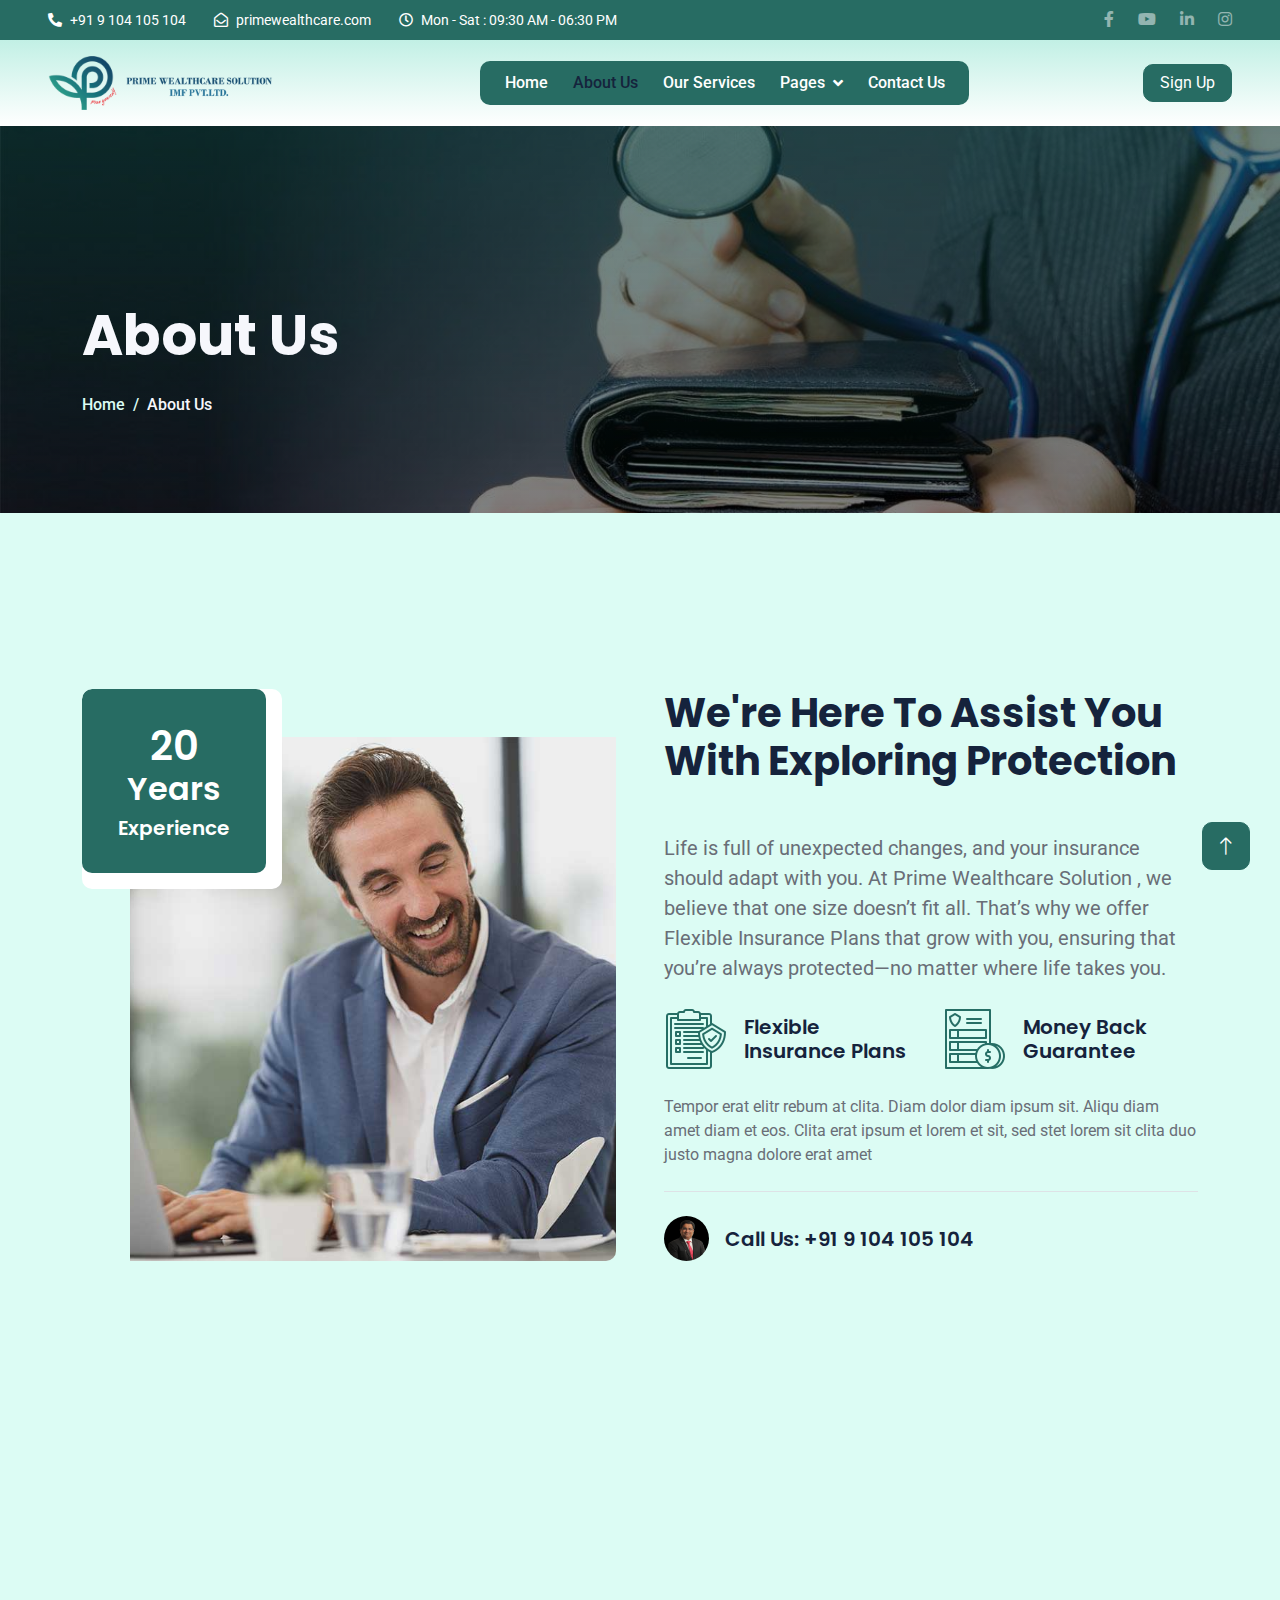
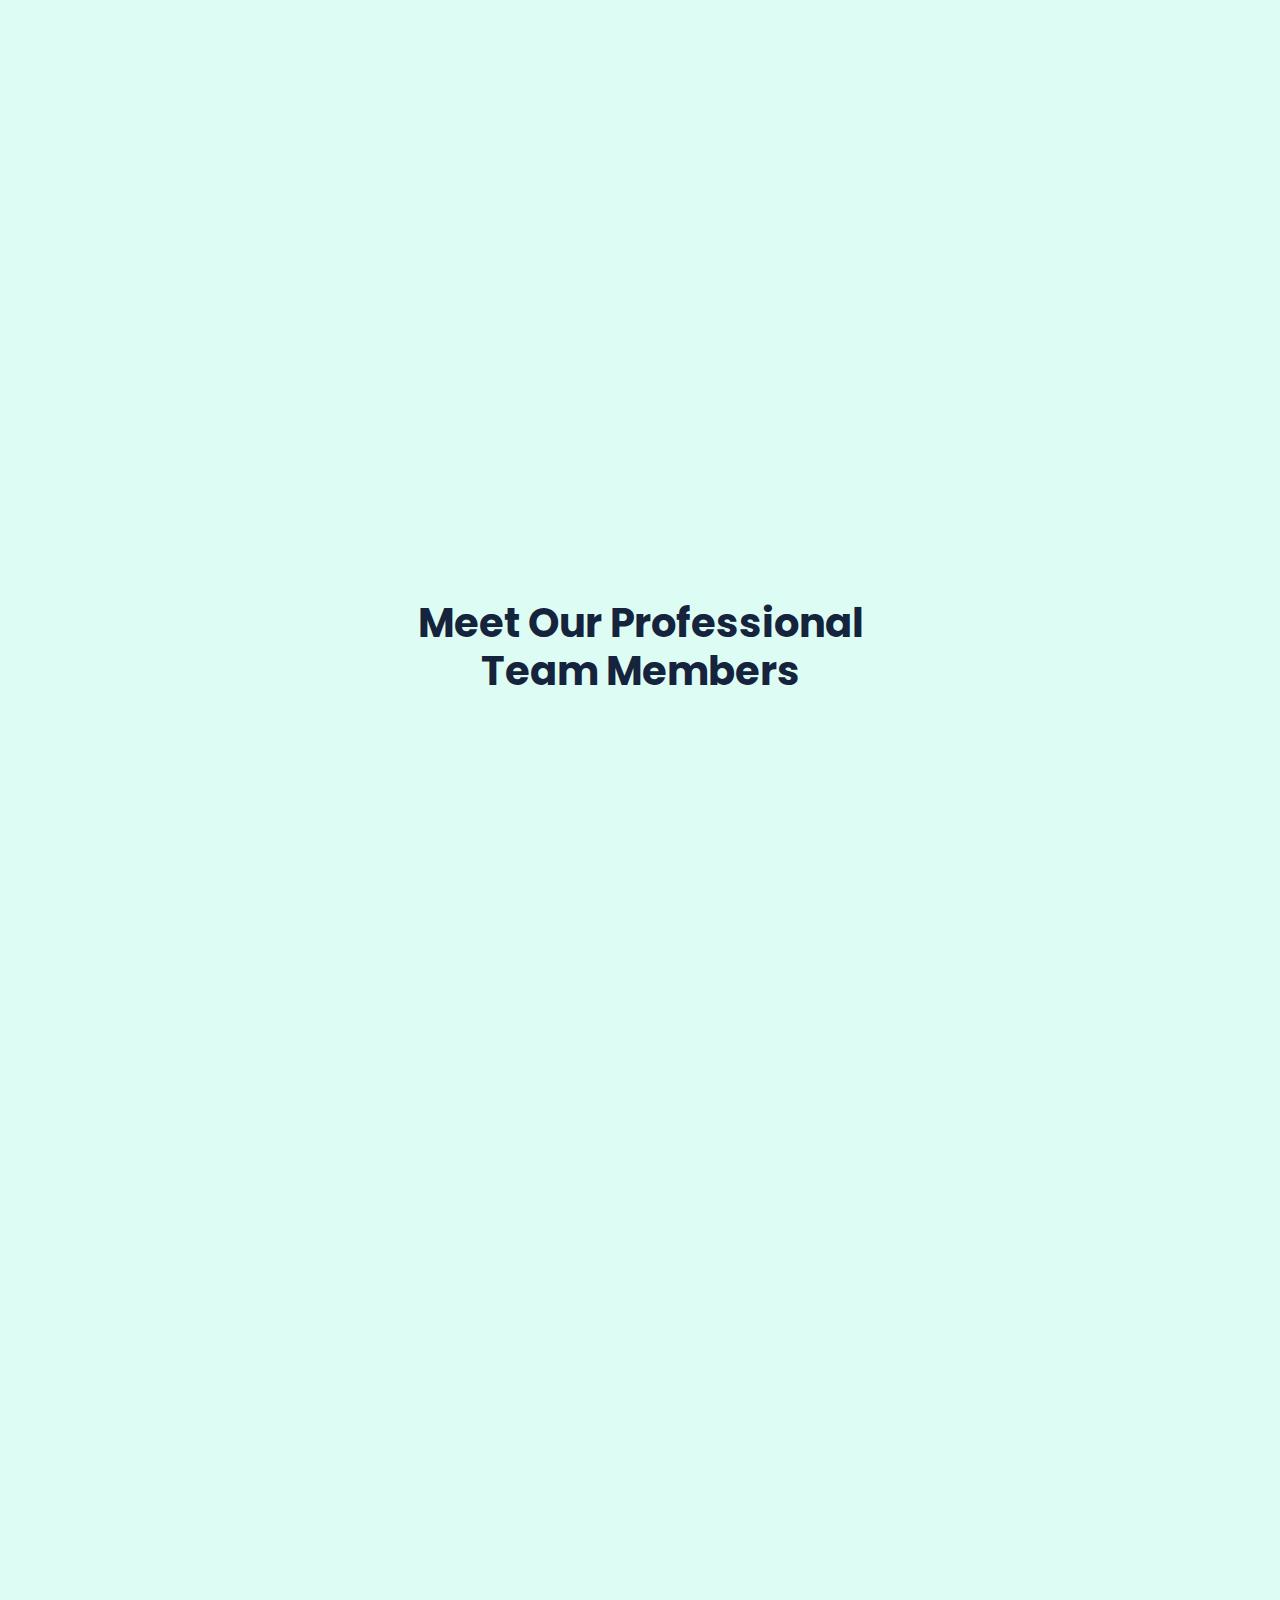
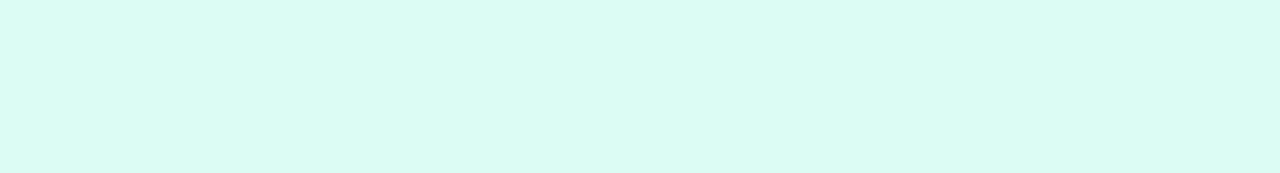
==== insure New PWS/insure New PWS/insure-1.0.0/about.html @ c9318667 "extract html files" ====
<!DOCTYPE html>
<html lang="en">
  <head>
    <meta charset="utf-8" />
    <title>Insure - Insurance HTML Template</title>
    <meta content="width=device-width, initial-scale=1.0" name="viewport" />
    <meta content="" name="keywords" />
    <meta content="" name="description" />

    <!-- Favicon -->
    <link href="img/favicon.ico" rel="icon" />

    <!-- Google Web Fonts -->
    <link rel="preconnect" href="https://fonts.googleapis.com" />
    <link rel="preconnect" href="https://fonts.gstatic.com" crossorigin />
    <link
      href="https://fonts.googleapis.com/css2?family=Roboto:wght@400;500&family=Poppins:wght@600;700&display=swap"
      rel="stylesheet"
    />

    <!-- Icon Font Stylesheet -->
    <link
      href="https://cdnjs.cloudflare.com/ajax/libs/font-awesome/5.10.0/css/all.min.css"
      rel="stylesheet"
    />
    <link
      href="https://cdn.jsdelivr.net/npm/bootstrap-icons@1.4.1/font/bootstrap-icons.css"
      rel="stylesheet"
    />

    <!-- Libraries Stylesheet -->
    <link href="lib/animate/animate.min.css" rel="stylesheet" />
    <link href="lib/owlcarousel/assets/owl.carousel.min.css" rel="stylesheet" />

    <!-- Customized Bootstrap Stylesheet -->
    <link href="css/bootstrap.min.css" rel="stylesheet" />

    <!-- Template Stylesheet -->
    <link href="css/style.css" rel="stylesheet" />
  </head>

  <body style="background-color: #dcfcf4">
    <!-- Spinner Start -->
    <div
      id="spinner"
      class="show bg-white position-fixed translate-middle w-100 vh-100 top-50 start-50 d-flex align-items-center justify-content-center"
    >
      <div class="spinner-grow text-primary" role="status"></div>
    </div>
    <!-- Spinner End -->

   <!-- Topbar Start -->
   <div
   style="background-color: #276c63; color: #ffffff;"
     class="container-fluid  text-white py-2 px-0 d-none d-lg-block"
   >
     <div class="row gx-0 align-items-center">
       <div class="col-lg-7 px-5 text-start">
         <div class="h-100 d-inline-flex align-items-center me-4">
             <small class="fa fa-phone-alt me-2"></small>
             <small>  +91 9 104 105 104 </small>
         </div>
         <div class="h-100 d-inline-flex align-items-center me-4">
             <small class="far fa-envelope-open me-2"></small>
             <small>  primewealthcare.com </small>
         </div>
         <div class="h-100 d-inline-flex align-items-center me-4">
             <small class="far fa-clock me-2"></small>
             <small>  Mon - Sat : 09:30 AM - 06:30 PM </small>
         </div>
     </div>
       <div class="col-lg-5 px-5 text-end">
         <div class="h-100 d-inline-flex align-items-center">
           <a class="text-white-50 ms-4" href="https://www.facebook.com/primewealthcaresolution/" target="_blank"
             ><i class="fab fa-facebook-f"></i
           ></a>
           <a class="text-white-50 ms-4" href="https://www.youtube.com/@primewealthcaresolutionpvtltd" target="_blank"
             ><i class="fab fa-youtube"></i
           ></a>
           <a class="text-white-50 ms-4" href="https://www.linkedin.com/company/prime-wealthcare-solution-pvt-ltd/" target="_blank"
             ><i class="fab fa-linkedin-in"></i
           ></a>
           <a class="text-white-50 ms-4" href="https://www.instagram.com/primewealthcaresolution/" target="_blank"
             ><i class="fab fa-instagram"></i
           ></a>
         </div>
       </div>
     </div>
   </div>
   <!-- Topbar End -->

    <!-- Navbar Start -->
    <nav
      style="
        background-color: #dcfcf4;
        background: linear-gradient(
          to bottom,
          rgb(194, 240, 229),
          rgb(255, 255, 255)
        );
      "
      class="navbar navbar-expand-lg bg-white navbar-light sticky-top px-4 px-lg-5"
    >
      <a href="index.html" class="navbar-brand d-flex align-items-center">
        <h1 class="m-0">
          <img class="img-fluid me-3" src="img/icon/logo.png" alt="" />
          <!-- you want add text ?? -->
        </h1>
      </a>
      <button
        type="button"
        class="navbar-toggler"
        data-bs-toggle="collapse"
        data-bs-target="#navbarCollapse"
      >
        <span class="navbar-toggler-icon"></span>
      </button>
      <div class="collapse navbar-collapse" id="navbarCollapse">
        <div
          style="background-color: #276c63"
          class="navbar-nav mx-auto rounded pe-4 py-3 py-lg-0"
        >
          <a href="index.html" class="nav-item nav-link">Home</a>
          <a href="about.html" class="nav-item nav-link active">About Us</a>
          <a href="service.html" class="nav-item nav-link">Our Services</a>
          <div class="nav-item dropdown">
            <a
              href="#"
              class="nav-link dropdown-toggle"
              data-bs-toggle="dropdown"
              >Pages</a
            >
            <div class="dropdown-menu bg-light border-0 m-0">
              <a href="feature.html" class="dropdown-item">Features</a>
              <a href="appointment.html" class="dropdown-item">Appointment</a>
              <a href="team.html" class="dropdown-item">Team Members</a>
              <a href="company.html" class="dropdown-item">Partners</a>
              <a href="404.html" class="dropdown-item">404 Page</a>
            </div>
          </div>
          <a href="contact.html" class="nav-item nav-link">Contact Us</a>
        </div>
      </div>
      <a href="" class="btn btn-primary px-3 d-none d-lg-block">Sign Up</a>
    </nav>
    <!-- Navbar End -->

    <!-- Page Header Start -->
    <div
      class="container-fluid page-header py-5 mb-5 wow fadeIn"
      data-wow-delay="0.1s"
    >
      <div class="container py-5">
        <h1 class="display-4 text-light animated slideInDown mb-4">About Us</h1>
        <nav aria-label="breadcrumb animated slideInDown">
          <ol class="breadcrumb mb-0">
            <li class="breadcrumb-item"><a href="#">Home</a></li>
            <!-- <li class="breadcrumb-item"><a href="#">Pages</a></li> -->
            <li class="breadcrumb-item text-light active" aria-current="page">
              About Us
            </li>
          </ol>
        </nav>
      </div>
    </div>
    <!-- Page Header End -->

    <!-- About Start -->
    <div class="container-xxl py-5">
      <div class="container">
        <div class="row g-5">
          <div class="col-lg-6 wow fadeInUp" data-wow-delay="0.1s">
            <div
              class="position-relative overflow-hidden rounded ps-5 pt-5 h-100"
              style="min-height: 400px"
            >
              <img
                class="position-absolute w-100 h-100"
                src="img/about.jpg"
                alt=""
                style="object-fit: cover"
              />
              <div
                class="position-absolute top-0 start-0 bg-white rounded pe-3 pb-3"
                style="width: 200px; height: 200px"
              >
                <div
                style="background-color: #276c63;"
                  class="d-flex flex-column justify-content-center text-center  rounded h-100 p-3"
                >
                  <h1 class="text-white mb-0">20</h1>
                  <h2 class="text-white">Years</h2>
                  <h5 class="text-white mb-0">Experience</h5>
                </div>
              </div>
            </div>
          </div>
          <div class="col-lg-6 wow fadeInUp" data-wow-delay="0.5s">
            <div class="h-100">
              <h1 class="display-6 mb-5">
                We're Here To Assist You With Exploring Protection
              </h1>
              <p class="fs-5  mb-4">
                
                Life is full of unexpected changes, and your insurance should adapt with you. At Prime Wealthcare Solution , we believe that one size doesn’t fit all. That’s why we offer Flexible Insurance Plans that grow with you, ensuring that you’re always protected—no matter where life takes you.
                  
              </p>
              <div class="row g-4 mb-4">
                <div class="col-sm-6">
                  <div class="d-flex align-items-center">
                    <img 
                      style="filter: brightness(0) saturate(100%) invert(34%) sepia(9%) saturate(2924%) hue-rotate(123deg) brightness(98%) contrast(82%);"
                      class="flex-shrink-0 me-3"
                      src="img/icon/icon-04-primary.png"
                      
                      alt=""
                    />
                    <h5 class="mb-0">Flexible Insurance Plans</h5>
                  </div>
                </div>
                <div class="col-sm-6">
                  <div class="d-flex align-items-center">
                    <img
                      style="filter: brightness(0) saturate(100%) invert(34%) sepia(9%) saturate(2924%) hue-rotate(123deg) brightness(98%) contrast(82%);"
                      class="flex-shrink-0 me-3"
                      src="img/icon/icon-03-primary.png"
                      alt=""
                    />
                    <h5 class="mb-0">Money Back Guarantee</h5>
                  </div>
                </div>
              </div>
              <p class="mb-4">
                Tempor erat elitr rebum at clita. Diam dolor diam ipsum sit.
                Aliqu diam amet diam et eos. Clita erat ipsum et lorem et sit,
                sed stet lorem sit clita duo justo magna dolore erat amet
              </p>
              <div class="border-top mt-4 pt-4">
                <div class="d-flex align-items-center">
                  <img
                    class="flex-shrink-0 rounded-circle me-3"
                    src="img/Piyush_Pandya.png"
                    alt=""
                  />
                  <h5 class="mb-0"> <a href="tel:+91 9104105104" class="text-dark mb-0"> Call Us: +91 9 104 105 104 </a></h5>
                </div>
              </div>
            </div>
          </div>
        </div>
      </div>
    </div>
    <!-- About End -->

    <!-- Facts Start -->
    <div class="container-fluid overflow-hidden my-5 px-lg-0">
      <div class="container facts px-lg-0">
        <div class="row g-0 mx-lg-0">
          <div class="col-lg-6 facts-text wow fadeIn" data-wow-delay="0.1s">
            <div class="h-100 px-4 ps-lg-0">
              <h1 class="text-white mb-4">For Individuals And Organisations</h1>
              <p class="text-light mb-5">
                Prime wealthcare is the outcome of years of cumulative expertise
                of the founders in the insurance industry. It is the brain child
                of a team of seasoned financial advisors and planners. We
                understand how overwhelming and confusing money matters can get.
                Most people fail because they fail to plan ahead in time. Prime
                Wealthcare is conceptualized out of this need to bring about a
                financial liberation and facilitate a more positive relationship
                with money.
              </p>
              <a href="" class="align-self-start btn btn-primary py-3 px-5"
                >More Details</a
              >
            </div>
          </div>
          <div class="col-lg-6 facts-counter wow fadeIn" data-wow-delay="0.5s">
            <div class="h-100 px-4 pe-lg-0">
              <div class="row g-5">
                <div class="col-sm-6">
                  <h1 class="display-5" data-toggle="counter-up">1234</h1>
                  <p class="fs-5 text-primary">Happy Clients</p>
                </div>
                <div class="col-sm-6">
                  <h1 class="display-5" data-toggle="counter-up">1234</h1>
                  <p class="fs-5 text-primary">Projects Succeed</p>
                </div>
                <div class="col-sm-6">
                  <h1 class="display-5" data-toggle="counter-up">1234</h1>
                  <p class="fs-5 text-primary">Awards Achieved</p>
                </div>
                <div class="col-sm-6">
                  <h1 class="display-5" data-toggle="counter-up">1234</h1>
                  <p class="fs-5 text-primary">Team Members</p>
                </div>
              </div>
            </div>
          </div>
        </div>
      </div>
    </div>
    <!-- Facts End -->

    <!-- Team Start -->
    <div class="container-xxl py-5">
      <div class="container">
        <div class="text-center mx-auto" style="max-width: 500px">
          <h1 class="display-6 mb-5">Meet Our Professional Team Members</h1>
        </div>
        <div class="row g-4">
          <div class="col-lg-3 col-md-6 wow fadeInUp" data-wow-delay="0.1s">
            <div class="team-item rounded">
              <img class="img-fluid" src="img/Piyush.png" alt="" />
              <div class="text-center p-4">
                <h5>Piyush Pandya</h5>
                <span>Founder President And MD</span>
              </div>
              <div
                style="background: #dcfcf4"
                class="team-text text-center p-4"
              >
                <h5>Piyush Pandya</h5>
                <p>Founder President And MD</p>
                <div class="d-flex justify-content-center">
                  <a class="btn btn-square m-1" href=""
                    ><i class="fab fa-twitter"></i
                  ></a>
                  <a class="btn btn-square btn-light m-1" href=""
                    ><i class="fab fa-facebook-f"></i
                  ></a>
                  <a class="btn btn-square btn-light m-1" href=""
                    ><i class="fab fa-youtube"></i
                  ></a>
                  <a class="btn btn-square btn-light m-1" href=""
                    ><i class="fab fa-linkedin-in"></i
                  ></a>
                </div>
              </div>
            </div>
          </div>
          <div class="col-lg-3 col-md-6 wow fadeInUp" data-wow-delay="0.3s">
            <div class="team-item rounded">
              <img class="img-fluid" src="img/Darshana.png" alt="" />
              <div class="text-center p-4">
                <h5>Darshna Pandya</h5>
                <span>Director</span>
              </div>
              <div
                style="background: #dcfcf4"
                class="team-text text-center p-4"
              >
                <h5>Darshna Pandya</h5>
                <p>Director</p>
                <div class="d-flex justify-content-center">
                  <a class="btn btn-square btn-light m-1" href=""
                    ><i class="fab fa-twitter"></i
                  ></a>
                  <a class="btn btn-square btn-light m-1" href=""
                    ><i class="fab fa-facebook-f"></i
                  ></a>
                  <a class="btn btn-square btn-light m-1" href=""
                    ><i class="fab fa-youtube"></i
                  ></a>
                  <a class="btn btn-square btn-light m-1" href=""
                    ><i class="fab fa-linkedin-in"></i
                  ></a>
                </div>
              </div>
            </div>
          </div>
          <div class="col-lg-3 col-md-6 wow fadeInUp" data-wow-delay="0.5s">
            <div class="team-item rounded">
              <img class="img-fluid" src="img/Parul_Pandya.png" alt="" />
              <div class="text-center p-4">
                <h5>Full Name</h5>
                <span>Designation</span>
              </div>
              <div
                style="background: #dcfcf4"
                class="team-text text-center p-4"
              >
                <h5>Full Name</h5>
                <p>Designation</p>
                <div class="d-flex justify-content-center">
                  <a class="btn btn-square btn-light m-1" href=""
                    ><i class="fab fa-twitter"></i
                  ></a>
                  <a class="btn btn-square btn-light m-1" href=""
                    ><i class="fab fa-facebook-f"></i
                  ></a>
                  <a class="btn btn-square btn-light m-1" href=""
                    ><i class="fab fa-youtube"></i
                  ></a>
                  <a class="btn btn-square btn-light m-1" href=""
                    ><i class="fab fa-linkedin-in"></i
                  ></a>
                </div>
              </div>
            </div>
          </div>
          <div class="col-lg-3 col-md-6 wow fadeInUp" data-wow-delay="0.7s">
            <div class="team-item rounded">
              <img class="img-fluid" src="img/Mehul_Pradhan.png" alt="" />
              <div class="text-center p-4">
                <h5>Full Name</h5>
                <span>Designation</span>
              </div>
              <div
                style="background: #dcfcf4"
                class="team-text text-center p-4"
              >
                <h5>Full Name</h5>
                <p>Designation</p>
                <div class="d-flex justify-content-center">
                  <a class="btn btn-square btn-light m-1" href=""
                    ><i class="fab fa-twitter"></i
                  ></a>
                  <a class="btn btn-square btn-light m-1" href=""
                    ><i class="fab fa-facebook-f"></i
                  ></a>
                  <a class="btn btn-square btn-light m-1" href=""
                    ><i class="fab fa-youtube"></i
                  ></a>
                  <a class="btn btn-square btn-light m-1" href=""
                    ><i class="fab fa-linkedin-in"></i
                  ></a>
                </div>
              </div>
            </div>
          </div>
        </div>
      </div>
    </div>
    <!-- Team End -->

    <!-- Footer Start -->
    <div
      style="background-color: #276c63"
      class="container-fluid footer mt-4 pt-1 wow fadeIn"
      data-wow-delay="0.1s"
    >
      <div class="container py-5">
        <div class="row g-5">
          <div class="col-lg-3 col-md-6">
            <h2 class="text-white mb-4">
              <!-- <img
              class="img-fluid me-3"
              src="img/icon/icon-02-light.png"
              alt=""
            />Insure -->
              PWS IMF PVT. LTD.
            </h2>
            <p>
              Prime Wealthcare Pvt. is the outcome of years of cumulative
              expertise of the founders in the insurance industry. It is the
              brain child of a team of seasoned financial advisors and planners.
            </p>
            <div class="d-flex pt-2">
              <a
                class="btn btn-square me-1"
                href="https://www.instagram.com/primewealthcaresolution/"
                target="_blank"
                ><i class="fab fa-instagram"></i
              ></a>
              <a
                class="btn btn-square me-1"
                href="https://www.facebook.com/primewealthcaresolution/"
                target="_blank"
                ><i class="fab fa-facebook-f"></i
              ></a>
              <a
                class="btn btn-square me-1"
                href="https://www.youtube.com/@primewealthcaresolutionpvtltd"
                target="_blank"
                ><i class="fab fa-youtube"></i
              ></a>
              <a
                class="btn btn-square me-0"
                href="https://www.linkedin.com/company/prime-wealthcare-solution-pvt-ltd/"
                target="_blank"
                ><i class="fab fa-linkedin-in"></i
              ></a>
            </div>
          </div>
          <div class="col-lg-3 col-md-6">
            <h5 class="text-light mb-4">Address</h5>
            <p>
              <i class="fa fa-map-marker-alt me-3"></i>510, Shivalik Satyamev,
              Ambali-Bopal Junction, Ambali Ahmedabad-380058
            </p>
            <p><i class="fa fa-phone-alt me-3"></i>+91 9 104 105 104</p>
            <p><i class="fa fa-envelope me-3"></i>primewealthcare.com</p>
          </div>
          <div class="col-lg-3 col-md-6">
            <h5 class="text-light mb-4">Quick Links</h5>
            <a class="btn btn-link" href="">About Us</a>
            <a class="btn btn-link" href="">Contact Us</a>
            <a class="btn btn-link" href="">Our Services</a>
            <a class="btn btn-link" href="">Terms & Condition</a>
            <a class="btn btn-link" href="">Support</a>
          </div>
          <div class="col-lg-3 col-md-6">
            <h5 class="text-light mb-4">Newsletter</h5>
            <p>
              Insurance at Prime Wealthcare Solution IMF PVT. LTD. is Pleasure.
            </p>
            <div class="position-relative mx-auto" style="max-width: 400px">
              <input
                class="form-control w-100 py-3 ps-4 pe-5"
                type="text"
                placeholder="Your email"
                style="color: #276c63"
              />
              <button
                type="button"
                class="btn btn-primary py-2 position-absolute top-0 end-0 mt-2 me-2"
              >
                SignUp
              </button>
            </div>
          </div>
        </div>
      </div>
      <div class="container-fluid copyright">
        <div class="container mt-5">
          <div class="row">
            <div class="col-md-6 text-center text-md-start mb-3 mb-md-0">
              <a href="#">&copy; Prime Wealthcare Solution</a> All Right
              Reserved.
            </div>
            <div class="col-md-6 text-center text-md-end">
              <!--/*** This template is free as long as you keep the footer author’s credit link/attribution link/backlink. If you'd like to use the template without the footer author’s credit link/attribution link/backlink, you can purchase the Credit Removal License from "https://htmlcodex.com/credit-removal". Thank you for your support. ***/-->
              Design and develop By
              <a href="https://htmlcodex.com"> Arunn Yadav</a>
              <!-- <br />Distributed By: -->
              <!-- <a href="https://themewagon.com" target="_blank">ThemeWagon</a> -->
            </div>
          </div>
        </div>
      </div>
    </div>
    <!-- Footer End -->

    <!-- Back to Top -->
    <a href="#" class="btn btn-lg btn-primary btn-lg-square back-to-top"
      ><i class="bi bi-arrow-up"></i
    ></a>

    <!-- JavaScript Libraries -->
    <script src="https://code.jquery.com/jquery-3.4.1.min.js"></script>
    <script src="https://cdn.jsdelivr.net/npm/bootstrap@5.0.0/dist/js/bootstrap.bundle.min.js"></script>
    <script src="lib/wow/wow.min.js"></script>
    <script src="lib/easing/easing.min.js"></script>
    <script src="lib/waypoints/waypoints.min.js"></script>
    <script src="lib/owlcarousel/owl.carousel.min.js"></script>
    <script src="lib/counterup/counterup.min.js"></script>

    <!-- Template Javascript -->
    <script src="js/main.js"></script>
  </body>
</html>
---- insure New PWS/insure New PWS/insure-1.0.0/css/style.css ----
/********** Template CSS **********/
:root {
    --primary: #015FC9;
    --secondary: #0DD3F1;
    --light: #F6F7FC;
    --dark: #15233C;
}

.back-to-top {
    position: fixed;
    display: none;
    right: 30px;
    bottom: 30px;
    z-index: 99;
}


/*** Spinner ***/
#spinner {
    opacity: 0;
    visibility: hidden;
    transition: opacity .5s ease-out, visibility 0s linear .5s;
    z-index: 99999;
}

#spinner.show {
    transition: opacity .5s ease-out, visibility 0s linear 0s;
    visibility: visible;
    opacity: 1;
}


/*** Button ***/
.btn {
    transition: .5s;
}
.btn.btn-primary{
    background: #276c63;
    border-color: #276c63;
}

.btn.btn-primary,
.btn.btn-outline-primary:hover,
.btn.btn-secondary,
.btn.btn-outline-secondary:hover {
    color: #FFFFFF;
}

.btn.btn-primary:hover {
    background: #8bc5bd;
    border-color: #8bc5bd;
    color: #15233C;
    /* border-color: var(--secondary); */
}

.btn.btn-secondary:hover {
    background: #8bc5bd;
    border-color: #8bc5bd;
    color: #15233C;
    /* border-color: var(--primary); */
}

.btn-square {
    width: 38px;
    height: 38px;
}

.btn-sm-square {
    width: 32px;
    height: 32px;
}

.btn-lg-square {
    width: 48px;
    height: 48px;
}

.btn-square,
.btn-sm-square,
.btn-lg-square {
    padding: 0;
    display: flex;
    align-items: center;
    justify-content: center;
    font-weight: normal;
}


/*** Navbar ***/
.navbar.sticky-top {
    top: -100px;
    transition: .5s;
}

.navbar .navbar-brand img {
    max-height: 60px;
}

.navbar .navbar-nav .nav-link {
    margin-left: 25px;
    padding: 10px 0;
    color: #ffffff;
    font-weight: 500;
    outline: none;
}

.navbar .navbar-nav .nav-link:hover,
.navbar .navbar-nav .nav-link.active {
    color: var(--dark);
}

.navbar .dropdown-toggle::after {
    border: none;
    content: "\f107";
    font-family: "Font Awesome 5 Free";
    font-weight: 900;
    vertical-align: middle;
    margin-left: 8px;
}

@media (max-width: 991.98px) {
    .navbar .navbar-brand img {
        max-height: 45px;
    }

    .navbar .navbar-nav {
        margin-top: 20px;
        margin-bottom: 15px;
    }

    .navbar .nav-item .dropdown-menu {
        padding-left: 30px;
    }
}

@media (min-width: 992px) {
    .navbar .nav-item .dropdown-menu {
        display: block;
        border: none;
        margin-top: 0;
        top: 150%;
        right: 0;
        opacity: 0;
        visibility: hidden;
        transition: .5s;
    }

    .navbar .nav-item:hover .dropdown-menu {
        top: 100%;
        visibility: visible;
        transition: .5s;
        opacity: 1;
    }
}


/*** Header ***/
.carousel-caption {
    top: 0;
    left: 0;
    right: 0;
    bottom: 0;
    display: flex;
    align-items: center;
    text-align: start;
    z-index: 1;
}

.carousel-control-prev,
.carousel-control-next {
    width: 15%;
}

.carousel-control-prev-icon,
.carousel-control-next-icon {
    width: 3rem;
    height: 3rem;
    background-color: #276c63 ;
    border: 15px solid #276c63;
    border-radius: 50px;
    opacity: 50%;
}

@media (max-width: 768px) {
    #header-carousel .carousel-item {
        position: relative;
        min-height: 450px;
    }
    
    #header-carousel .carousel-item img {
        position: absolute;
        width: 100%;
        height: 100%;
        object-fit: cover;
    }
}

.page-header {
    background:linear-gradient(rgba(7, 52, 47, 0.6), rgba(0,0,0,0.5)), url(../img/heroimg.jpg) center center no-repeat;
    background-size: cover;
    /* height: 450px; */
}

.page-header .breadcrumb-item,
.page-header .breadcrumb-item a {
    font-weight: 500;
}

.page-header .breadcrumb-item a,
.page-header .breadcrumb-item+.breadcrumb-item::before {
    color: #dcfcf4;
}

.page-header .breadcrumb-item a:hover,
.page-header .breadcrumb-item.active {
    color: var(--light);
}


/*** Facts ***/
@media (min-width: 992px) {
    .container.facts {
        max-width: 100% !important;
    }

    .container.facts .facts-text {
        padding-left: calc(((100% - 960px) / 2) + .75rem);
    }

    .container.facts .facts-counter {
        padding-right: calc(((100% - 960px) / 2) + .75rem);
    }
}

@media (min-width: 1200px) {
    .container.facts .facts-text  {
        padding-left: calc(((100% - 1140px) / 2) + .75rem);
    }

    .container.facts .facts-counter  {
        padding-right: calc(((100% - 1140px) / 2) + .75rem);
    }
}

@media (min-width: 1400px) {
    .container.facts .facts-text  {
        padding-left: calc(((100% - 1320px) / 2) + .75rem);
    }

    .container.facts .facts-counter  {
        padding-right: calc(((100% - 1320px) / 2) + .75rem);
    }
}

.container.facts .facts-text {
    background: linear-gradient(rgba(7, 52, 47, 0.9), rgba(126, 220, 209, 0.8)), url(../img/carousel-1.jpg) center right no-repeat;
    background-size: cover;
}

.container.facts .facts-counter {
    background: linear-gradient( rgba(126, 220, 209, 0.9), rgba(126, 220, 209, 0.8)), url(../img/carousel-2.jpg) center right no-repeat;
    background-size: cover;
}

.container.facts .facts-text .h-100,
.container.facts .facts-counter .h-100 {
    padding: 6rem 0;
    display: flex;
    flex-direction: column;
    justify-content: center;
}


/*** Service ***/
.service-item {
    position: relative;
    overflow: hidden;
    box-shadow: 0 0 45px rgba(0, 0, 0, .07);
}

.service-item .service-icon {
    width: 90px;
    height: 90px;
    display: flex;
    align-items: center;
    justify-content: center;
}

.service-item .service-icon img {
    max-width: 60px;
    max-height: 60px;
}

.service-item a.btn {
    color:  #fff;
    background-color: #276c63;
    /* background: #8bc5bd; */
}

.service-item a.btn:hover {
    color: var(--dark) ;
    background: #8bc5bd;
    /* border-color: #276c63; */
}


/*** Appointment ***/
.appointment {
    background: linear-gradient(rgba(7, 52, 47, 0.9), rgba(126, 220, 209, 0.8)), url(../img/carousel-1.jpg) center center no-repeat;
    background-size: cover;
}


/*** Team ***/
.team-item {
    position: relative;
    overflow: hidden;
    /* box-shadow: 0 0 45px rgba(0, 0, 0, .07); */
    box-shadow: 0 15px 35px rgba(39, 108, 99, 0.3);
}

.team-item img {
    transition: .5s;
}

.team-item:hover img {
    transform: scale(1.1);
}

.team-text {
    position: absolute;
    width: 100%;
    left: 0;
    bottom: -50px;
    opacity: 0;
    transition: .5s;
}

.team-item:hover .team-text {
    bottom: 0;
    opacity: 1;
}

.team-item a.btn {
    color: var(--light);
    background-color: #276c63;
}

.team-item a.btn:hover {
    color: #276c63;
    /* background: #dcfcf4; */
    background-color: #dcfcf4;
    border-color:#276c63;
}


/*** Testimonial ***/
.animated.pulse {
    animation-duration: 1.5s;
}

.testimonial-left,
.testimonial-right {
    position: relative;
}

.testimonial-left img,
.testimonial-right img {
    position: absolute;
    padding: 5px;
    border: 1px dashed var(--primary);
    border-radius: 10px;
}

.testimonial-left img:nth-child(1),
.testimonial-right img:nth-child(3) {
    width: 70px;
    height: 70px;
    top: 10%;
    left: 50%;
    transform: translateX(-50%);
}

.testimonial-left img:nth-child(2),
.testimonial-right img:nth-child(2) {
    width: 60px;
    height: 60px;
    top: 50%;
    left: 10%;
    transform: translateY(-50%);
}

.testimonial-left img:nth-child(3),
.testimonial-right img:nth-child(1) {
    width: 50px;
    height: 50px;
    bottom: 10%;
    right: 10%;
}

.testimonial-carousel .owl-item img {
    width: 100px;
    height: 100px;
}

.testimonial-carousel .owl-nav {
    margin-top: 30px;
    display: flex;
    justify-content: center;
}

.testimonial-carousel .owl-nav .owl-prev,
.testimonial-carousel .owl-nav .owl-next {
    margin: 0 5px;
    width: 45px;
    height: 45px;
    display: flex;
    align-items: center;
    justify-content: center;
    color: #FFFFFF;
    background: #276c63;
    border-radius: 10px;
    font-size: 22px;
    transition: .5s;
}

.testimonial-carousel .owl-nav .owl-prev:hover,
.testimonial-carousel .owl-nav .owl-next:hover {
    background: var(--dark);
}


/*** Footer ***/
/* .footer {
    color: #A7A8B4;
   background:linear-gradient( rgba(220, 252, 244, 0.8), rgba(7, 52, 47, 0.9),  rgba(7, 52, 47, 0.9));
   background: linear-gradient(to top,rgb(5, 72, 57), rgb(5, 72, 57), rgb(220, 252, 244));

}

.footer .btn.btn-link {
    display: block;
    margin-bottom: 5px;
    padding: 0;
    text-align: left;
    color: #A7A8B4;
    font-weight: normal;
    text-transform: capitalize;
    transition: .3s;
}

.footer .btn.btn-link::before {
    position: relative;
    content: "\f105";
    font-family: "Font Awesome 5 Free";
    font-weight: 900;
    color: #A7A8B4;
    margin-right: 10px;
}

.footer .btn.btn-link:hover {
    color: var(--light);
    letter-spacing: 1px;
    box-shadow: none;
}

.footer .btn.btn-square {
    color: #A7A8B4;
    border: 1px solid#A7A8B4;
}

.footer .btn.btn-square:hover {
    color: var(--secondary);
    border-color: var(--light);
}

.footer .copyright {
    padding: 25px 0;
    font-size: 15px;
    border-top: 1px solid rgba(256, 256, 256, .1);
}

.footer .copyright a {
    color: var(--secondary);
}

.footer .copyright a:hover {
    color: #FFFFFF;
} */

.footer {
    color: #A7A8B4;
}



.footer .btn.btn-link {
    display: block;
    margin-bottom: 5px;
    padding: 0;
    text-align: left;
    color: #A7A8B4;
    font-weight: normal;
    text-transform: capitalize;
    transition: .3s;
}

.footer .btn.btn-link::before {
    position: relative;
    content: "\f105";
    font-family: "Font Awesome 5 Free";
    font-weight: 900;
    color: #A7A8B4;
    margin-right: 10px;
}

.footer .btn.btn-link:hover {
    color: var(--light);
    letter-spacing: 1px;
    box-shadow: none;
}

.footer .btn.btn-square {
    color: #A7A8B4;
    border: 1px solid#A7A8B4;
}

.footer .btn.btn-square:hover {
    color: #002e63;
    border-color: #002e63;
}

.footer .copyright {
    padding: 0px 0 35px 0;
    font-size: 15px;
    border-top: 1px solid white;
    /* border-bottom: 10px solid black; */
}

.footer .copyright a {
    color: white;
    font-weight: bold;
}

.footer .copyright a:hover {
    color:  #002e63;
}

/* testimonial 2  */

@keyframes background-color {
    0% {
        background: linear-gradient(to bottom, #000428, #004683);
    }

    25% {
        background: linear-gradient(135deg, #1a4223, #5ee95e);
    }

    50% {
        background: linear-gradient(to bottom, #421a31, #e95ed2);
    }

    100% {
        background: linear-gradient(-135deg, #fae37d, #881da8, #20668f);
    }

}

.container {
    margin-top: 80px;
}

.container .col-lg-4 {
    display: flex;
    justify-content: center;
}

.card {
    width: 300px;
    height: 300px;
    transform-style: preserve-3d;
    perspective: 500px;
    border: none;
    background-color: inherit;
}

.card .face {
    position: absolute;
    color: #276c63;
    width: 100%;
    height: 100%;
    overflow: hidden;
    box-shadow: 0 15px 35px rgba(39, 108, 99, 0.6);
    border-radius: 15px;
    background: rgba(255, 255, 255, 0.06);
    transform-style: preserve-3d;
    transition: 0.5s;
    backface-visibility: hidden;
    /* border-top: 1px solid #ddd;
    border-left: 1px solid #ddd; */
    /* border-right: 1px solid #999;
border-bottom: 1px solid #999; */
}

.card .face.front-face,
.card .face.back-face {
    position: absolute;
    display: flex;
    flex-direction: column;
    align-items: center;
    justify-content: center;
}

.card .face.front-face .profile {
    width: 150px;
    height: 150px;
    border-radius: 50%;
    object-fit: cover;
}
.card .face.front-face .company{
    /* height: 100px;
    width: 200px; */
    object-fit: cover;
}

.card .face.front-face .name {
    letter-spacing: 2px;
}

.card .face.front-face .designation {
    font-size: 0.8rem;
    color: #276c63;
    letter-spacing: 0.8px;
}
.card .face.front-face .location{
 /* text-align: center; */
}

.card:hover .face.front-face {
    transform: rotateY(180deg);
}

.card .face.back-face {
    position: absolute;
    background: rgba(255, 255, 255, 0.06);
    transform: rotateY(180deg);
    padding: 20px 30px;
    text-align: center;
    user-select: none;
}

.card .face.back-face .fa-quote-left {
    position: absolute;
    top: 25px;
    left: 25px;
    font-size: 1.2rem;
}

.card .face.back-face .fa-quote-right {
    position: absolute;
    bottom: 35px;
    right: 25px;
    font-size: 1.2rem;
}

.card:hover .face.back-face {
    transform: rotateY(360deg);
}

@media(max-width: 991.5px) {
    .col-lg-4 {
        margin-top: 40px;
        margin-bottom: 20px;
    }
}
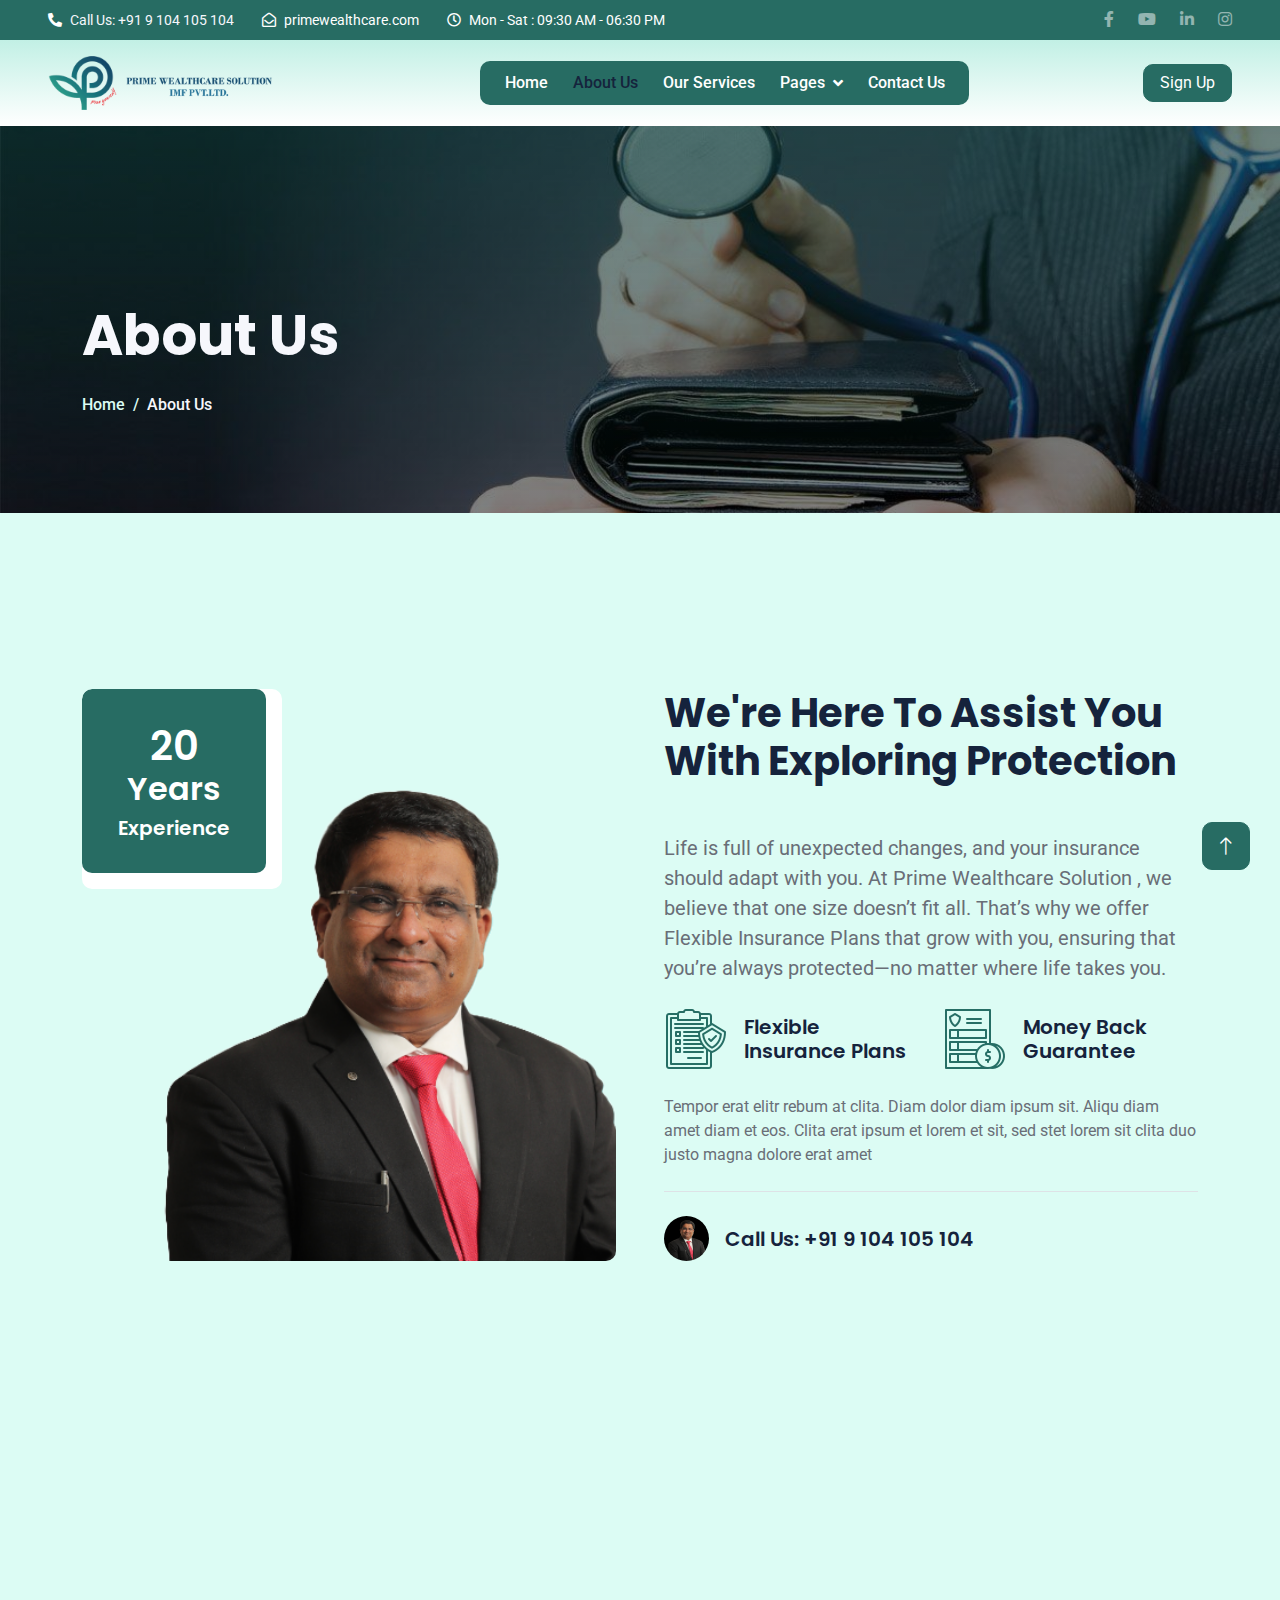
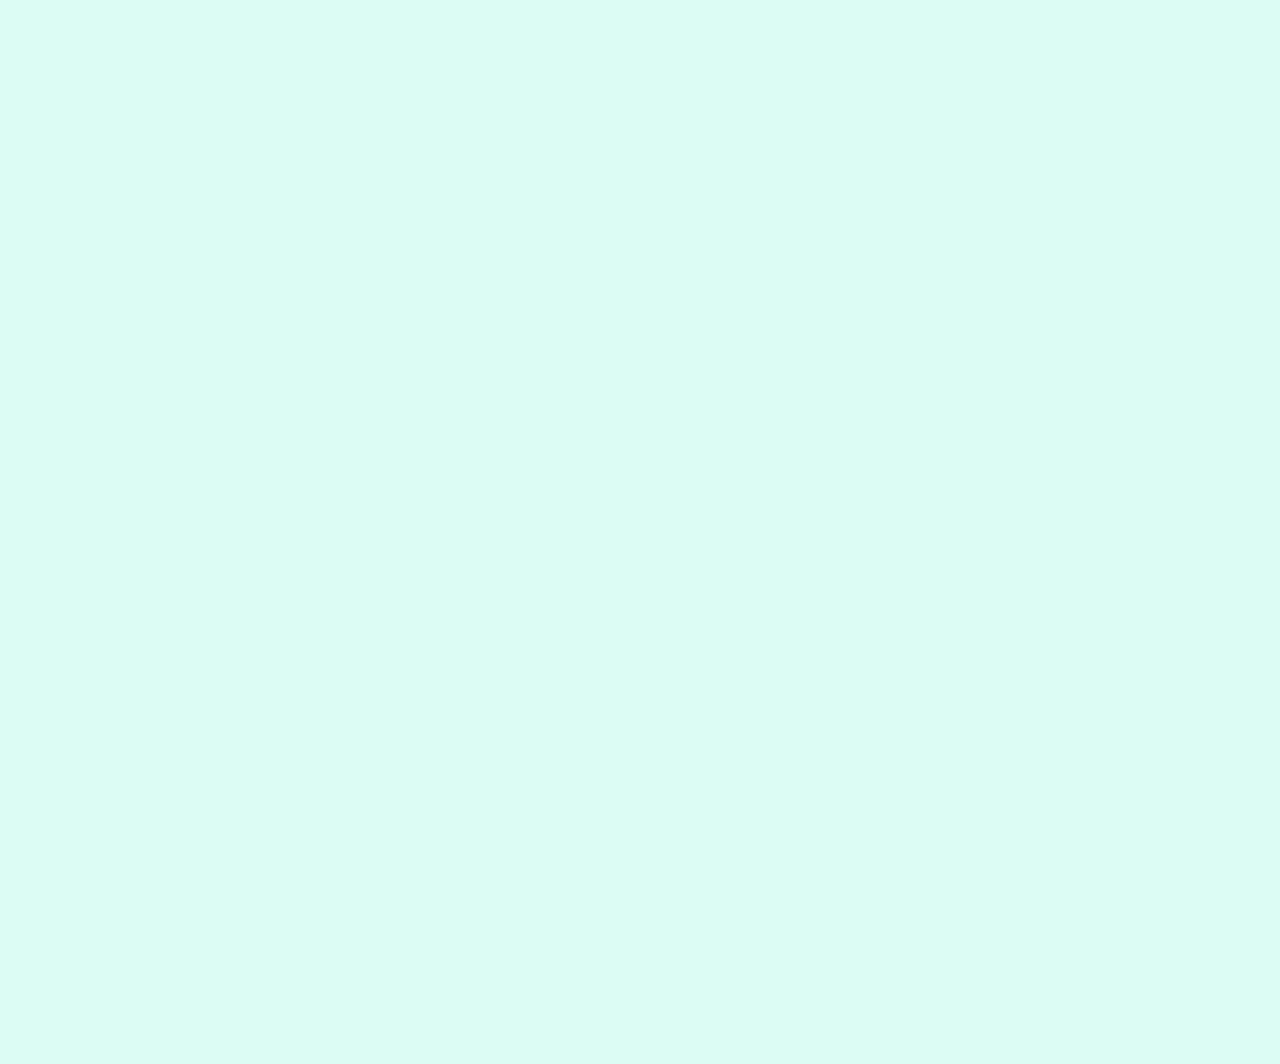
==== commit 13104843: "new one" ====
--- a/insure New PWS/insure New PWS/insure-1.0.0/about.html
+++ b/insure New PWS/insure New PWS/insure-1.0.0/about.html
@@ -2,7 +2,7 @@
 <html lang="en">
   <head>
     <meta charset="utf-8" />
-    <title>Insure - Insurance HTML Template</title>
+    <title>Primewealthcare</title>
     <meta content="width=device-width, initial-scale=1.0" name="viewport" />
     <meta content="" name="keywords" />
     <meta content="" name="description" />
@@ -49,45 +49,66 @@
     </div>
     <!-- Spinner End -->
 
-   <!-- Topbar Start -->
-   <div
-   style="background-color: #276c63; color: #ffffff;"
-     class="container-fluid  text-white py-2 px-0 d-none d-lg-block"
-   >
-     <div class="row gx-0 align-items-center">
-       <div class="col-lg-7 px-5 text-start">
-         <div class="h-100 d-inline-flex align-items-center me-4">
-             <small class="fa fa-phone-alt me-2"></small>
-             <small>  +91 9 104 105 104 </small>
-         </div>
-         <div class="h-100 d-inline-flex align-items-center me-4">
-             <small class="far fa-envelope-open me-2"></small>
-             <small>  primewealthcare.com </small>
-         </div>
-         <div class="h-100 d-inline-flex align-items-center me-4">
-             <small class="far fa-clock me-2"></small>
-             <small>  Mon - Sat : 09:30 AM - 06:30 PM </small>
-         </div>
-     </div>
-       <div class="col-lg-5 px-5 text-end">
-         <div class="h-100 d-inline-flex align-items-center">
-           <a class="text-white-50 ms-4" href="https://www.facebook.com/primewealthcaresolution/" target="_blank"
-             ><i class="fab fa-facebook-f"></i
-           ></a>
-           <a class="text-white-50 ms-4" href="https://www.youtube.com/@primewealthcaresolutionpvtltd" target="_blank"
-             ><i class="fab fa-youtube"></i
-           ></a>
-           <a class="text-white-50 ms-4" href="https://www.linkedin.com/company/prime-wealthcare-solution-pvt-ltd/" target="_blank"
-             ><i class="fab fa-linkedin-in"></i
-           ></a>
-           <a class="text-white-50 ms-4" href="https://www.instagram.com/primewealthcaresolution/" target="_blank"
-             ><i class="fab fa-instagram"></i
-           ></a>
-         </div>
-       </div>
-     </div>
-   </div>
-   <!-- Topbar End -->
+    <!-- Topbar Start -->
+    <div
+      style="background-color: #276c63; color: #ffffff"
+      class="container-fluid text-white py-2 px-0 d-none d-lg-block"
+    >
+      <div class="row gx-0 align-items-center">
+        <div class="col-lg-7 px-5 text-start">
+          <div class="h-100 d-inline-flex align-items-center me-4">
+            <small class="fa fa-phone-alt me-2"></small>
+            <small> <a href="tel:+91 9104105104" class="text-light mb-0">
+              Call Us: +91 9 104 105 104 
+            </a> </small>
+          </div>
+          <div class="h-100 d-inline-flex align-items-center me-4">
+            <small class="far fa-envelope-open me-2"></small>
+            <small
+              ><a
+                href="mailto:himashah_hr@primewealthcare.com subject=hello!"
+                style="color: white"
+              >
+                primewealthcare.com
+              </a>
+            </small>
+          </div>
+          <div class="h-100 d-inline-flex align-items-center me-4">
+            <small class="far fa-clock me-2"></small>
+            <small> Mon - Sat : 09:30 AM - 06:30 PM </small>
+          </div>
+        </div>
+        <div class="col-lg-5 px-5 text-end">
+          <div class="h-100 d-inline-flex align-items-center">
+            <a
+              class="text-white-50 ms-4"
+              href="https://www.facebook.com/primewealthcaresolution/"
+              target="_blank"
+              ><i class="fab fa-facebook-f"></i
+            ></a>
+            <a
+              class="text-white-50 ms-4"
+              href="https://www.youtube.com/@primewealthcaresolutionpvtltd"
+              target="_blank"
+              ><i class="fab fa-youtube"></i
+            ></a>
+            <a
+              class="text-white-50 ms-4"
+              href="https://www.linkedin.com/company/prime-wealthcare-solution-pvt-ltd/"
+              target="_blank"
+              ><i class="fab fa-linkedin-in"></i
+            ></a>
+            <a
+              class="text-white-50 ms-4"
+              href="https://www.instagram.com/primewealthcaresolution/"
+              target="_blank"
+              ><i class="fab fa-instagram"></i
+            ></a>
+          </div>
+        </div>
+      </div>
+    </div>
+    <!-- Topbar End -->
 
     <!-- Navbar Start -->
     <nav
@@ -134,8 +155,8 @@
               <a href="feature.html" class="dropdown-item">Features</a>
               <a href="appointment.html" class="dropdown-item">Appointment</a>
               <a href="team.html" class="dropdown-item">Team Members</a>
-              <a href="company.html" class="dropdown-item">Partners</a>
-              <a href="404.html" class="dropdown-item">404 Page</a>
+              <a href="company.html" class="dropdown-item">Insurance Partners</a>
+              <a href="events.html" class="dropdown-item">Our Events</a>
             </div>
           </div>
           <a href="contact.html" class="nav-item nav-link">Contact Us</a>
@@ -165,381 +186,278 @@
     </div>
     <!-- Page Header End -->
 
-    <!-- About Start -->
-    <div class="container-xxl py-5">
-      <div class="container">
-        <div class="row g-5">
-          <div class="col-lg-6 wow fadeInUp" data-wow-delay="0.1s">
+   <!-- About Start -->
+   <div class="container-xxl py-5">
+    <div class="container">
+      <div class="row g-5">
+        <div class="col-lg-6 wow fadeInUp" data-wow-delay="0.1s">
+          <div
+            class="position-relative overflow-hidden rounded ps-5 pt-5 h-100"
+            style="min-height: 400px"
+          >
+            <!-- <img
+              class="position-absolute w-100 h-100"
+              src="img/about.jpg"
+              alt=""
+              style="object-fit: cover"
+            /> -->
+            <img
+              class="position-absolute w-100 h-100"
+              src="img/Piyush.png"
+              alt=""
+              style="object-fit: cover"
+            />
             <div
-              class="position-relative overflow-hidden rounded ps-5 pt-5 h-100"
-              style="min-height: 400px"
+              class="position-absolute top-0 start-0 bg-white rounded pe-3 pb-3"
+              style="width: 200px; height: 200px"
             >
-              <img
-                class="position-absolute w-100 h-100"
-                src="img/about.jpg"
-                alt=""
-                style="object-fit: cover"
-              />
               <div
-                class="position-absolute top-0 start-0 bg-white rounded pe-3 pb-3"
-                style="width: 200px; height: 200px"
+                style="background-color: #276c63"
+                class="d-flex flex-column justify-content-center text-center rounded h-100 p-3"
               >
-                <div
-                style="background-color: #276c63;"
-                  class="d-flex flex-column justify-content-center text-center  rounded h-100 p-3"
-                >
-                  <h1 class="text-white mb-0">20</h1>
-                  <h2 class="text-white">Years</h2>
-                  <h5 class="text-white mb-0">Experience</h5>
-                </div>
+                <h1 class="text-white mb-0">20</h1>
+                <h2 class="text-white">Years</h2>
+                <h5 class="text-white mb-0">Experience</h5>
               </div>
             </div>
           </div>
-          <div class="col-lg-6 wow fadeInUp" data-wow-delay="0.5s">
-            <div class="h-100">
-              <h1 class="display-6 mb-5">
-                We're Here To Assist You With Exploring Protection
-              </h1>
-              <p class="fs-5  mb-4">
-                
-                Life is full of unexpected changes, and your insurance should adapt with you. At Prime Wealthcare Solution , we believe that one size doesn’t fit all. That’s why we offer Flexible Insurance Plans that grow with you, ensuring that you’re always protected—no matter where life takes you.
-                  
-              </p>
-              <div class="row g-4 mb-4">
-                <div class="col-sm-6">
-                  <div class="d-flex align-items-center">
-                    <img 
-                      style="filter: brightness(0) saturate(100%) invert(34%) sepia(9%) saturate(2924%) hue-rotate(123deg) brightness(98%) contrast(82%);"
-                      class="flex-shrink-0 me-3"
-                      src="img/icon/icon-04-primary.png"
-                      
-                      alt=""
-                    />
-                    <h5 class="mb-0">Flexible Insurance Plans</h5>
-                  </div>
-                </div>
-                <div class="col-sm-6">
-                  <div class="d-flex align-items-center">
-                    <img
-                      style="filter: brightness(0) saturate(100%) invert(34%) sepia(9%) saturate(2924%) hue-rotate(123deg) brightness(98%) contrast(82%);"
-                      class="flex-shrink-0 me-3"
-                      src="img/icon/icon-03-primary.png"
-                      alt=""
-                    />
-                    <h5 class="mb-0">Money Back Guarantee</h5>
-                  </div>
-                </div>
-              </div>
-              <p class="mb-4">
-                Tempor erat elitr rebum at clita. Diam dolor diam ipsum sit.
-                Aliqu diam amet diam et eos. Clita erat ipsum et lorem et sit,
-                sed stet lorem sit clita duo justo magna dolore erat amet
-              </p>
-              <div class="border-top mt-4 pt-4">
+        </div>
+        <div class="col-lg-6 wow fadeInUp" data-wow-delay="0.5s">
+          <div class="h-100">
+            <h1 class="display-6 mb-5">
+              We're Here To Assist You With Exploring Protection
+            </h1>
+            <p class="fs-5 mb-4">
+              Life is full of unexpected changes, and your insurance should
+              adapt with you. At Prime Wealthcare Solution , we believe that
+              one size doesn’t fit all. That’s why we offer Flexible Insurance
+              Plans that grow with you, ensuring that you’re always
+              protected—no matter where life takes you.
+            </p>
+            <div class="row g-4 mb-4">
+              <div class="col-sm-6">
                 <div class="d-flex align-items-center">
                   <img
-                    class="flex-shrink-0 rounded-circle me-3"
-                    src="img/Piyush_Pandya.png"
+                    style="
+                      filter: brightness(0) saturate(100%) invert(34%)
+                        sepia(9%) saturate(2924%) hue-rotate(123deg)
+                        brightness(98%) contrast(82%);
+                    "
+                    class="flex-shrink-0 me-3"
+                    src="img/icon/icon-04-primary.png"
                     alt=""
                   />
-                  <h5 class="mb-0"> <a href="tel:+91 9104105104" class="text-dark mb-0"> Call Us: +91 9 104 105 104 </a></h5>
+                  <h5 class="mb-0">Flexible Insurance Plans</h5>
                 </div>
+              </div>
+              <div class="col-sm-6">
+                <div class="d-flex align-items-center">
+                  <img
+                    style="
+                      filter: brightness(0) saturate(100%) invert(34%)
+                        sepia(9%) saturate(2924%) hue-rotate(123deg)
+                        brightness(98%) contrast(82%);
+                    "
+                    class="flex-shrink-0 me-3"
+                    src="img/icon/icon-03-primary.png"
+                    alt=""
+                  />
+                  <h5 class="mb-0">Money Back Guarantee</h5>
+                </div>
+              </div>
+            </div>
+            <p class="mb-4">
+              Tempor erat elitr rebum at clita. Diam dolor diam ipsum sit.
+              Aliqu diam amet diam et eos. Clita erat ipsum et lorem et sit,
+              sed stet lorem sit clita duo justo magna dolore erat amet
+            </p>
+            <div class="border-top mt-4 pt-4">
+              <div class="d-flex align-items-center">
+                <img
+                  class="flex-shrink-0 rounded-circle me-3"
+                  src="img/Piyush_Pandya.png"
+                  alt=""
+                />
+                <h5 class="mb-0">
+                  <a href="tel:+91 9104105104" class="text-dark mb-0">
+                    Call Us: +91 9 104 105 104
+                  </a>
+                </h5>
               </div>
             </div>
           </div>
         </div>
       </div>
     </div>
-    <!-- About End -->
-
-    <!-- Facts Start -->
-    <div class="container-fluid overflow-hidden my-5 px-lg-0">
-      <div class="container facts px-lg-0">
-        <div class="row g-0 mx-lg-0">
-          <div class="col-lg-6 facts-text wow fadeIn" data-wow-delay="0.1s">
-            <div class="h-100 px-4 ps-lg-0">
-              <h1 class="text-white mb-4">For Individuals And Organisations</h1>
-              <p class="text-light mb-5">
-                Prime wealthcare is the outcome of years of cumulative expertise
-                of the founders in the insurance industry. It is the brain child
-                of a team of seasoned financial advisors and planners. We
-                understand how overwhelming and confusing money matters can get.
-                Most people fail because they fail to plan ahead in time. Prime
-                Wealthcare is conceptualized out of this need to bring about a
-                financial liberation and facilitate a more positive relationship
-                with money.
-              </p>
-              <a href="" class="align-self-start btn btn-primary py-3 px-5"
-                >More Details</a
-              >
-            </div>
-          </div>
-          <div class="col-lg-6 facts-counter wow fadeIn" data-wow-delay="0.5s">
-            <div class="h-100 px-4 pe-lg-0">
-              <div class="row g-5">
-                <div class="col-sm-6">
-                  <h1 class="display-5" data-toggle="counter-up">1234</h1>
-                  <p class="fs-5 text-primary">Happy Clients</p>
-                </div>
-                <div class="col-sm-6">
-                  <h1 class="display-5" data-toggle="counter-up">1234</h1>
-                  <p class="fs-5 text-primary">Projects Succeed</p>
-                </div>
-                <div class="col-sm-6">
-                  <h1 class="display-5" data-toggle="counter-up">1234</h1>
-                  <p class="fs-5 text-primary">Awards Achieved</p>
-                </div>
-                <div class="col-sm-6">
-                  <h1 class="display-5" data-toggle="counter-up">1234</h1>
-                  <p class="fs-5 text-primary">Team Members</p>
-                </div>
+  </div>
+  <!-- About End -->
+
+  <!-- Facts Start -->
+  <div class="container-fluid overflow-hidden my-5 px-lg-0">
+    <div class="container facts px-lg-0">
+      <div class="row g-0 mx-lg-0">
+        <div class="col-lg-6 facts-text wow fadeIn" data-wow-delay="0.1s">
+          <div class="h-100 px-4 ps-lg-0">
+            <h1 class="text-white mb-4">For Individuals And Organisations</h1>
+            <p class="text-light mb-5">
+              Prime wealthcare is the outcome of years of cumulative expertise
+              of the founders in the insurance industry. It is the brain child
+              of a team of seasoned financial advisors and planners. We
+              understand how overwhelming and confusing money matters can get.
+              Most people fail because they fail to plan ahead in time. Prime
+              Wealthcare is conceptualized out of this need to bring about a
+              financial liberation and facilitate a more positive relationship
+              with money.
+            </p>
+            <a href="" class="align-self-start btn btn-primary py-3 px-5"
+              >More Details</a
+            >
+          </div>
+        </div>
+        <div class="col-lg-6 facts-counter wow fadeIn" data-wow-delay="0.5s">
+          <div class="h-100 px-4 pe-lg-0">
+            <div class="row g-5">
+              <div class="col-sm-6">
+                <h1 class="display-5" data-toggle="counter-up">1234</h1>
+                <p class="fs-5 text-dark">Happy Clients</p>
+              </div>
+              <div class="col-sm-6">
+                <h1 class="display-5" data-toggle="counter-up">1234</h1>
+                <p class="fs-5 text-dark">Projects Succeed</p>
+              </div>
+              <div class="col-sm-6">
+                <h1 class="display-5" data-toggle="counter-up">1234</h1>
+                <p class="fs-5 text-dark">Awards Achieved</p>
+              </div>
+              <div class="col-sm-6">
+                <h1 class="display-5" data-toggle="counter-up">1234</h1>
+                <p class="fs-5 text-dark">Team Members</p>
               </div>
             </div>
           </div>
         </div>
       </div>
     </div>
-    <!-- Facts End -->
-
-    <!-- Team Start -->
-    <div class="container-xxl py-5">
-      <div class="container">
-        <div class="text-center mx-auto" style="max-width: 500px">
-          <h1 class="display-6 mb-5">Meet Our Professional Team Members</h1>
-        </div>
-        <div class="row g-4">
-          <div class="col-lg-3 col-md-6 wow fadeInUp" data-wow-delay="0.1s">
-            <div class="team-item rounded">
-              <img class="img-fluid" src="img/Piyush.png" alt="" />
-              <div class="text-center p-4">
-                <h5>Piyush Pandya</h5>
-                <span>Founder President And MD</span>
-              </div>
-              <div
-                style="background: #dcfcf4"
-                class="team-text text-center p-4"
-              >
-                <h5>Piyush Pandya</h5>
-                <p>Founder President And MD</p>
-                <div class="d-flex justify-content-center">
-                  <a class="btn btn-square m-1" href=""
-                    ><i class="fab fa-twitter"></i
-                  ></a>
-                  <a class="btn btn-square btn-light m-1" href=""
-                    ><i class="fab fa-facebook-f"></i
-                  ></a>
-                  <a class="btn btn-square btn-light m-1" href=""
-                    ><i class="fab fa-youtube"></i
-                  ></a>
-                  <a class="btn btn-square btn-light m-1" href=""
-                    ><i class="fab fa-linkedin-in"></i
-                  ></a>
-                </div>
-              </div>
-            </div>
-          </div>
-          <div class="col-lg-3 col-md-6 wow fadeInUp" data-wow-delay="0.3s">
-            <div class="team-item rounded">
-              <img class="img-fluid" src="img/Darshana.png" alt="" />
-              <div class="text-center p-4">
-                <h5>Darshna Pandya</h5>
-                <span>Director</span>
-              </div>
-              <div
-                style="background: #dcfcf4"
-                class="team-text text-center p-4"
-              >
-                <h5>Darshna Pandya</h5>
-                <p>Director</p>
-                <div class="d-flex justify-content-center">
-                  <a class="btn btn-square btn-light m-1" href=""
-                    ><i class="fab fa-twitter"></i
-                  ></a>
-                  <a class="btn btn-square btn-light m-1" href=""
-                    ><i class="fab fa-facebook-f"></i
-                  ></a>
-                  <a class="btn btn-square btn-light m-1" href=""
-                    ><i class="fab fa-youtube"></i
-                  ></a>
-                  <a class="btn btn-square btn-light m-1" href=""
-                    ><i class="fab fa-linkedin-in"></i
-                  ></a>
-                </div>
-              </div>
-            </div>
-          </div>
-          <div class="col-lg-3 col-md-6 wow fadeInUp" data-wow-delay="0.5s">
-            <div class="team-item rounded">
-              <img class="img-fluid" src="img/Parul_Pandya.png" alt="" />
-              <div class="text-center p-4">
-                <h5>Full Name</h5>
-                <span>Designation</span>
-              </div>
-              <div
-                style="background: #dcfcf4"
-                class="team-text text-center p-4"
-              >
-                <h5>Full Name</h5>
-                <p>Designation</p>
-                <div class="d-flex justify-content-center">
-                  <a class="btn btn-square btn-light m-1" href=""
-                    ><i class="fab fa-twitter"></i
-                  ></a>
-                  <a class="btn btn-square btn-light m-1" href=""
-                    ><i class="fab fa-facebook-f"></i
-                  ></a>
-                  <a class="btn btn-square btn-light m-1" href=""
-                    ><i class="fab fa-youtube"></i
-                  ></a>
-                  <a class="btn btn-square btn-light m-1" href=""
-                    ><i class="fab fa-linkedin-in"></i
-                  ></a>
-                </div>
-              </div>
-            </div>
-          </div>
-          <div class="col-lg-3 col-md-6 wow fadeInUp" data-wow-delay="0.7s">
-            <div class="team-item rounded">
-              <img class="img-fluid" src="img/Mehul_Pradhan.png" alt="" />
-              <div class="text-center p-4">
-                <h5>Full Name</h5>
-                <span>Designation</span>
-              </div>
-              <div
-                style="background: #dcfcf4"
-                class="team-text text-center p-4"
-              >
-                <h5>Full Name</h5>
-                <p>Designation</p>
-                <div class="d-flex justify-content-center">
-                  <a class="btn btn-square btn-light m-1" href=""
-                    ><i class="fab fa-twitter"></i
-                  ></a>
-                  <a class="btn btn-square btn-light m-1" href=""
-                    ><i class="fab fa-facebook-f"></i
-                  ></a>
-                  <a class="btn btn-square btn-light m-1" href=""
-                    ><i class="fab fa-youtube"></i
-                  ></a>
-                  <a class="btn btn-square btn-light m-1" href=""
-                    ><i class="fab fa-linkedin-in"></i
-                  ></a>
-                </div>
-              </div>
-            </div>
-          </div>
-        </div>
-      </div>
-    </div>
-    <!-- Team End -->
-
-    <!-- Footer Start -->
-    <div
-      style="background-color: #276c63"
-      class="container-fluid footer mt-4 pt-1 wow fadeIn"
-      data-wow-delay="0.1s"
-    >
-      <div class="container py-5">
-        <div class="row g-5">
-          <div class="col-lg-3 col-md-6">
-            <h2 class="text-white mb-4">
-              <!-- <img
-              class="img-fluid me-3"
-              src="img/icon/icon-02-light.png"
-              alt=""
-            />Insure -->
-              PWS IMF PVT. LTD.
-            </h2>
-            <p>
-              Prime Wealthcare Pvt. is the outcome of years of cumulative
-              expertise of the founders in the insurance industry. It is the
-              brain child of a team of seasoned financial advisors and planners.
-            </p>
-            <div class="d-flex pt-2">
-              <a
-                class="btn btn-square me-1"
-                href="https://www.instagram.com/primewealthcaresolution/"
-                target="_blank"
-                ><i class="fab fa-instagram"></i
-              ></a>
-              <a
-                class="btn btn-square me-1"
-                href="https://www.facebook.com/primewealthcaresolution/"
-                target="_blank"
-                ><i class="fab fa-facebook-f"></i
-              ></a>
-              <a
-                class="btn btn-square me-1"
-                href="https://www.youtube.com/@primewealthcaresolutionpvtltd"
-                target="_blank"
-                ><i class="fab fa-youtube"></i
-              ></a>
-              <a
-                class="btn btn-square me-0"
-                href="https://www.linkedin.com/company/prime-wealthcare-solution-pvt-ltd/"
-                target="_blank"
-                ><i class="fab fa-linkedin-in"></i
-              ></a>
-            </div>
-          </div>
-          <div class="col-lg-3 col-md-6">
-            <h5 class="text-light mb-4">Address</h5>
-            <p>
-              <i class="fa fa-map-marker-alt me-3"></i>510, Shivalik Satyamev,
-              Ambali-Bopal Junction, Ambali Ahmedabad-380058
-            </p>
-            <p><i class="fa fa-phone-alt me-3"></i>+91 9 104 105 104</p>
-            <p><i class="fa fa-envelope me-3"></i>primewealthcare.com</p>
-          </div>
-          <div class="col-lg-3 col-md-6">
-            <h5 class="text-light mb-4">Quick Links</h5>
-            <a class="btn btn-link" href="">About Us</a>
-            <a class="btn btn-link" href="">Contact Us</a>
-            <a class="btn btn-link" href="">Our Services</a>
-            <a class="btn btn-link" href="">Terms & Condition</a>
-            <a class="btn btn-link" href="">Support</a>
-          </div>
-          <div class="col-lg-3 col-md-6">
-            <h5 class="text-light mb-4">Newsletter</h5>
-            <p>
-              Insurance at Prime Wealthcare Solution IMF PVT. LTD. is Pleasure.
-            </p>
-            <div class="position-relative mx-auto" style="max-width: 400px">
-              <input
-                class="form-control w-100 py-3 ps-4 pe-5"
-                type="text"
-                placeholder="Your email"
-                style="color: #276c63"
-              />
-              <button
-                type="button"
-                class="btn btn-primary py-2 position-absolute top-0 end-0 mt-2 me-2"
-              >
-                SignUp
-              </button>
-            </div>
-          </div>
-        </div>
-      </div>
-      <div class="container-fluid copyright">
-        <div class="container mt-5">
-          <div class="row">
-            <div class="col-md-6 text-center text-md-start mb-3 mb-md-0">
-              <a href="#">&copy; Prime Wealthcare Solution</a> All Right
-              Reserved.
-            </div>
-            <div class="col-md-6 text-center text-md-end">
-              <!--/*** This template is free as long as you keep the footer author’s credit link/attribution link/backlink. If you'd like to use the template without the footer author’s credit link/attribution link/backlink, you can purchase the Credit Removal License from "https://htmlcodex.com/credit-removal". Thank you for your support. ***/-->
-              Design and develop By
-              <a href="https://htmlcodex.com"> Arunn Yadav</a>
-              <!-- <br />Distributed By: -->
-              <!-- <a href="https://themewagon.com" target="_blank">ThemeWagon</a> -->
-            </div>
-          </div>
-        </div>
-      </div>
-    </div>
-    <!-- Footer End -->
+  </div>
+  <!-- Facts End -->
+
+    
+
+       <!-- Footer Start -->
+       <div
+       style="background-color: #276c63"
+       class="container-fluid footer mt-4 pt-1 wow fadeIn"
+       data-wow-delay="0.1s"
+     >
+       <div class="container py-5">
+         <div class="row g-5">
+           <div class="col-lg-3 col-md-6">
+             <h2 class="text-white mb-4">
+               <!-- <img
+                 class="img-fluid me-3"
+                 src="img/icon/icon-02-light.png"
+                 alt=""
+               />Insure -->
+               PWS IMF PVT. LTD.
+             </h2>
+             <p>
+               Prime Wealthcare Pvt. is the outcome of years of cumulative
+               expertise of the founders in the insurance industry. It is the
+               brain child of a team of seasoned financial advisors and planners.
+             </p>
+             <div class="d-flex pt-2">
+               <a
+                 class="btn btn-square me-1"
+                 href="https://www.instagram.com/primewealthcaresolution/"
+                 target="_blank"
+                 ><i class="fab fa-instagram"></i
+               ></a>
+               <a
+                 class="btn btn-square me-1"
+                 href="https://www.facebook.com/primewealthcaresolution/"
+                 target="_blank"
+                 ><i class="fab fa-facebook-f"></i
+               ></a>
+               <a
+                 class="btn btn-square me-1"
+                 href="https://www.youtube.com/@primewealthcaresolutionpvtltd"
+                 target="_blank"
+                 ><i class="fab fa-youtube"></i
+               ></a>
+               <a
+                 class="btn btn-square me-0"
+                 href="https://www.linkedin.com/company/prime-wealthcare-solution-pvt-ltd/"
+                 target="_blank"
+                 ><i class="fab fa-linkedin-in"></i
+               ></a>
+             </div>
+           </div>
+           <div class="col-lg-3 col-md-6">
+             <h5 class="text-light mb-4">Address</h5>
+             <p>
+               <i class="fa fa-map-marker-alt me-3"></i><a href="https://www.google.com/maps/place/PRIME+WEALTHCARE+SOLUTION+PVT.+LTD/@23.026231,72.476049,15z/data=!4m6!3m5!1s0x395e9dc1c8c3827d:0x81100dd58db9dd9f!8m2!3d23.0262311!4d72.4760487!16s%2Fg%2F11rchn5dvl?hl=en" target="_blank" style="color: #A7A8B4;">510, Shivalik Satyamev, Nr. Vakil Saheb  Bridge, Ambali - Bopal Junction, Ambali  Ahmedabad - 380058</a>
+             </p>
+             <p><i class="fa fa-phone-alt me-3"></i><a href="tel:+91 9104105104" class=" mb-0" style="color: #A7A8B4;">
+               Call Us: +91 9 104 105 104 
+             </a> </p>
+             <p><i class="fa fa-envelope me-3"></i>
+               <a
+               href="mailto:himashah_hr@primewealthcare.com subject=hello!"
+               style="color:#A7A8B4;"
+             >
+               primewealthcare.com
+             </a>  
+             </p>
+           </div>
+           <div class="col-lg-3 col-md-6">
+             <h5 class="text-light mb-4">Quick Links</h5>
+             <a class="btn btn-link" href="about.html">About Us</a>
+             <a class="btn btn-link" href="contact.html">Contact Us</a>
+             <a class="btn btn-link" href="service.html">Our Services</a>
+             <a class="btn btn-link" href="appointment.html">Appointment</a>
+             <a class="btn btn-link" href="events.html">Our Events</a>
+           </div>
+           <div class="col-lg-3 col-md-6">
+             <h5 class="text-light mb-4">Newsletter</h5>
+             <p>
+               Insurance at Prime Wealthcare Solution IMF PVT. LTD. is Pleasure.
+             </p>
+             <div class="position-relative mx-auto" style="max-width: 400px">
+               <input
+                 class="form-control w-100 py-3 ps-4 pe-5"
+                 type="text"
+                 placeholder="Your email"
+                 style="color: #276c63"
+               />
+               <button
+                 type="button"
+                 class="btn btn-primary py-2 position-absolute top-0 end-0 mt-2 me-2"
+               >
+                 SignUp
+               </button>
+             </div>
+           </div>
+         </div>
+       </div>
+       <div class="container-fluid copyright">
+         <div class="container mt-5">
+           <div class="row">
+             <div class="col-md-6 text-center text-md-start mb-3 mb-md-0">
+               <a href="#">&copy; Prime Wealthcare Solution</a> All Right
+               Reserved.
+             </div>
+             <div class="col-md-6 text-center text-md-end">
+               <!--/*** This template is free as long as you keep the footer author’s credit link/attribution link/backlink. If you'd like to use the template without the footer author’s credit link/attribution link/backlink, you can purchase the Credit Removal License from "https://htmlcodex.com/credit-removal". Thank you for your support. ***/-->
+               Design and develop By
+               <a href="https://htmlcodex.com"> Arunn Yadav</a>
+               <!-- <br />Distributed By: -->
+               <!-- <a href="https://themewagon.com" target="_blank">ThemeWagon</a> -->
+             </div>
+           </div>
+         </div>
+       </div>
+     </div>
+     <!-- Footer End -->
 
     <!-- Back to Top -->
     <a href="#" class="btn btn-lg btn-primary btn-lg-square back-to-top"
--- a/insure New PWS/insure New PWS/insure-1.0.0/css/style.css
+++ b/insure New PWS/insure New PWS/insure-1.0.0/css/style.css
@@ -50,7 +50,7 @@
     background: #8bc5bd;
     border-color: #8bc5bd;
     color: #15233C;
-    /* border-color: var(--secondary); */
+    /* border-color: var(--dark); */
 }
 
 .btn.btn-secondary:hover {
@@ -170,6 +170,11 @@
 .carousel-control-next {
     width: 15%;
 }
+.text-center button{
+    background-color: #276c63;
+    padding: 18px;
+    border-radius: 8px;
+}
 
 .carousel-control-prev-icon,
 .carousel-control-next-icon {
@@ -181,6 +186,7 @@
     opacity: 50%;
 }
 
+
 @media (max-width: 768px) {
     #header-carousel .carousel-item {
         position: relative;
@@ -277,6 +283,14 @@
     overflow: hidden;
     box-shadow: 0 0 45px rgba(0, 0, 0, .07);
 }
+.service-item:hover {
+    position: relative;
+    overflow: hidden;
+    /* box-shadow: 0 0 45px rgba(0, 0, 0, .07);
+    size: 45px; */
+    box-shadow: none;
+}
+
 
 .service-item .service-icon {
     width: 90px;
@@ -294,8 +308,10 @@
 .service-item a.btn {
     color:  #fff;
     background-color: #276c63;
+    
     /* background: #8bc5bd; */
 }
+
 
 .service-item a.btn:hover {
     color: var(--dark) ;
@@ -673,4 +689,12 @@
         margin-top: 40px;
         margin-bottom: 20px;
     }
-}+}
+
+
+
+
+
+
+
+
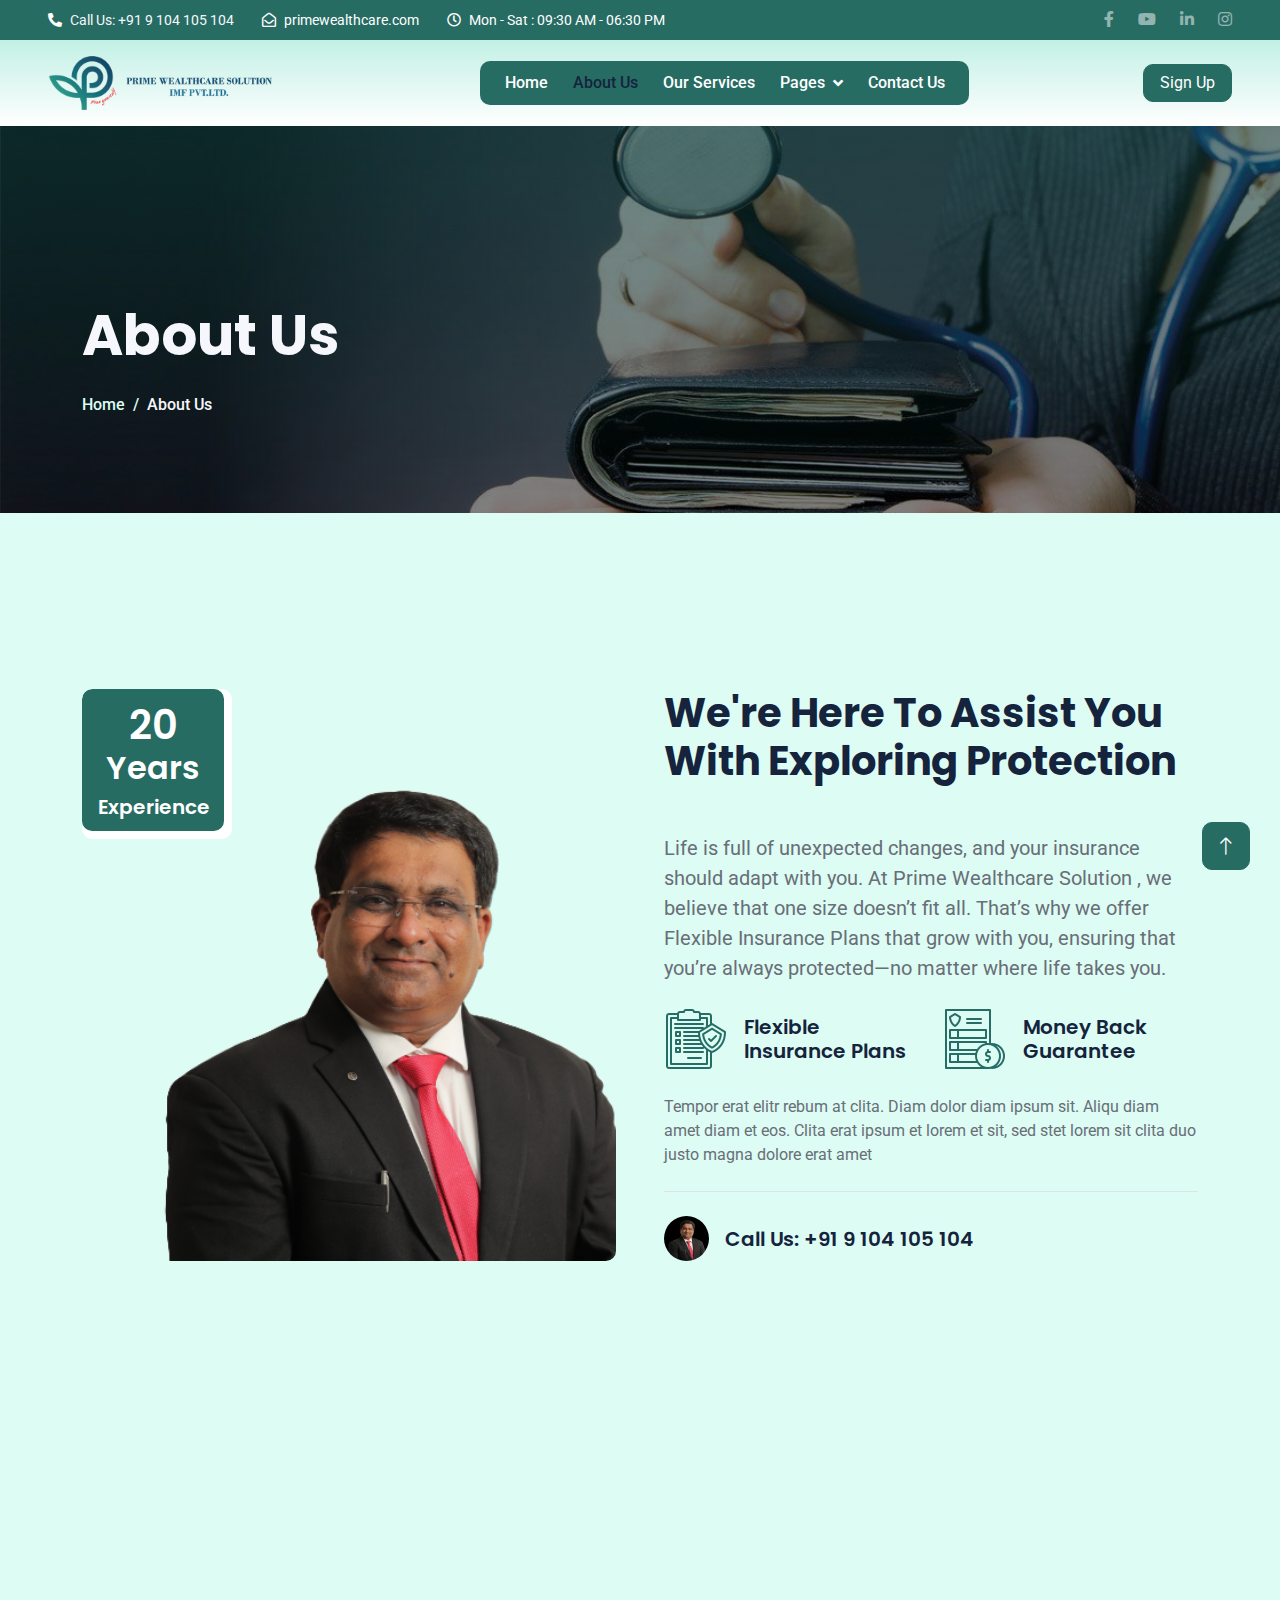
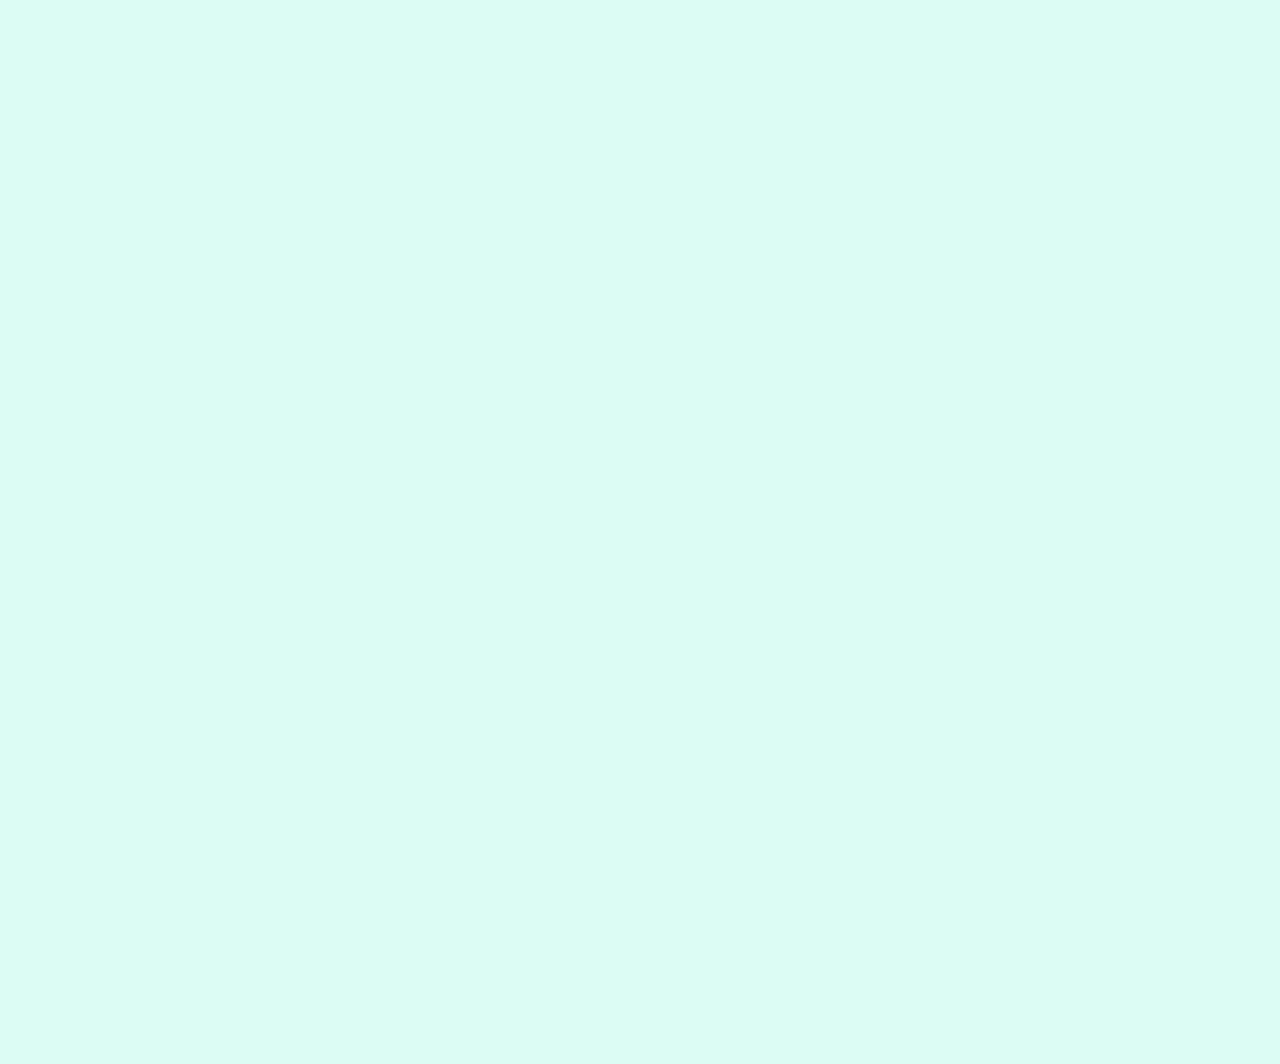
==== commit 72cbf87f: "thursday" ====
--- a/insure New PWS/insure New PWS/insure-1.0.0/about.html
+++ b/insure New PWS/insure New PWS/insure-1.0.0/about.html
@@ -200,7 +200,7 @@
               src="img/about.jpg"
               alt=""
               style="object-fit: cover"
-            /> -->
+            />  -->
             <img
               class="position-absolute w-100 h-100"
               src="img/Piyush.png"
@@ -208,8 +208,8 @@
               style="object-fit: cover"
             />
             <div
-              class="position-absolute top-0 start-0 bg-white rounded pe-3 pb-3"
-              style="width: 200px; height: 200px"
+              class="position-absolute top-0 start-0 bg-white rounded pe-2 pb-2"
+              style="width: 150px; height: 150px"
             >
               <div
                 style="background-color: #276c63"
@@ -315,8 +315,8 @@
           </div>
         </div>
         <div class="col-lg-6 facts-counter wow fadeIn" data-wow-delay="0.5s">
-          <div class="h-100 px-4 pe-lg-0">
-            <div class="row g-5">
+          <div class="h-100 px-4 pe-lg-0  align-items-center">
+            <div class="row g-5 text-center">
               <div class="col-sm-6">
                 <h1 class="display-5" data-toggle="counter-up">1234</h1>
                 <p class="fs-5 text-dark">Happy Clients</p>
@@ -349,7 +349,7 @@
        class="container-fluid footer mt-4 pt-1 wow fadeIn"
        data-wow-delay="0.1s"
      >
-       <div class="container py-5">
+       <div class="container py-5 ">
          <div class="row g-5">
            <div class="col-lg-3 col-md-6">
              <h2 class="text-white mb-4">
--- a/insure New PWS/insure New PWS/insure-1.0.0/css/style.css
+++ b/insure New PWS/insure New PWS/insure-1.0.0/css/style.css
@@ -117,6 +117,7 @@
     vertical-align: middle;
     margin-left: 8px;
 }
+
 
 @media (max-width: 991.98px) {
     .navbar .navbar-brand img {
